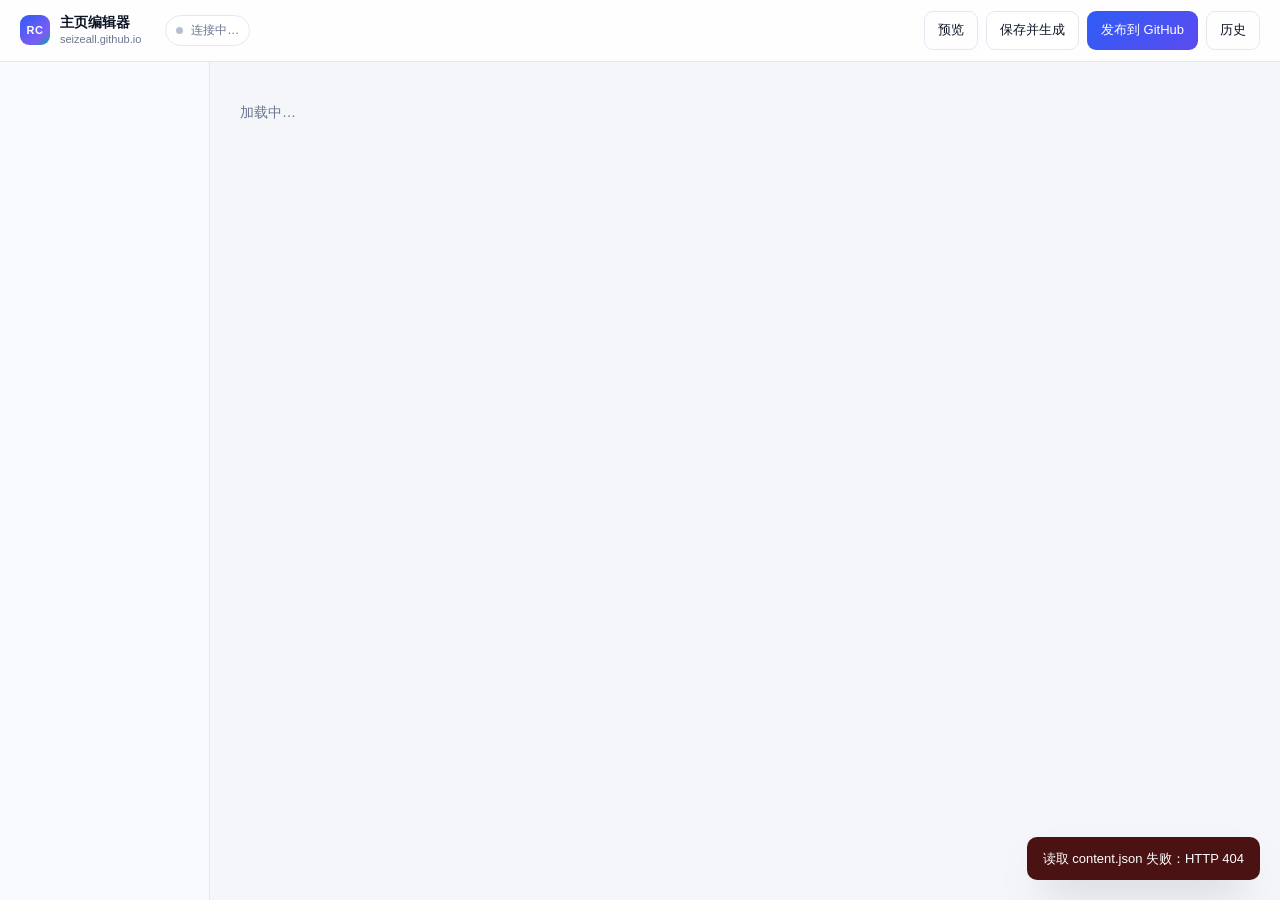
==== tools/admin.html @ 8583acac "Drive the site from content.json and add a local editor - research section trimmed to Multimodal Rea" ====
<!doctype html>
<html lang="zh-CN">
<head>
<meta charset="utf-8">
<meta name="viewport" content="width=device-width, initial-scale=1">
<title>主页编辑器 · Rongtao Chen</title>
<style>
  :root {
    --bg: #f4f6fa;
    --surface: #ffffff;
    --text: #0d1424;
    --text-2: #3c4759;
    --muted: #6a7690;
    --border: #e2e7f0;
    --border-2: #cfd7e6;
    --accent: #2f5cf6;
    --accent-soft: #e9efff;
    --green: #0f9d58;
    --red: #d93025;
    --amber: #b45309;
    --amber-soft: #fdf1e3;
    --radius: 12px;
    --mono: ui-monospace, SFMono-Regular, "Cascadia Mono", Consolas, monospace;
    --sans: -apple-system, BlinkMacSystemFont, "Segoe UI", "PingFang SC", "Microsoft YaHei", sans-serif;
  }
  * { box-sizing: border-box; }
  html, body { height: 100%; }
  body {
    margin: 0; background: var(--bg); color: var(--text);
    font: 14px/1.55 var(--sans); -webkit-font-smoothing: antialiased;
  }
  button { font: inherit; cursor: pointer; }
  input, textarea, select { font: inherit; color: inherit; }

  /* top bar */
  .topbar {
    position: sticky; top: 0; z-index: 20;
    display: flex; align-items: center; gap: 16px;
    height: 62px; padding: 0 20px;
    background: rgba(255,255,255,.88); backdrop-filter: blur(12px);
    border-bottom: 1px solid var(--border);
  }
  .brand { display: flex; align-items: center; gap: 10px; margin-right: 8px; }
  .brand-mark {
    width: 30px; height: 30px; border-radius: 9px; display: grid; place-items: center;
    background: linear-gradient(140deg, #2f5cf6, #7c5cf6 70%, #0e9f9f);
    color: #fff; font-size: 11px; font-weight: 700; letter-spacing: .04em;
  }
  .brand-text { line-height: 1.15; }
  .brand-text b { display: block; font-size: 13.5px; }
  .brand-text span { font-size: 11px; color: var(--muted); }

  .status {
    display: flex; align-items: center; gap: 8px;
    font-size: 12px; color: var(--muted);
    padding: 5px 10px; border: 1px solid var(--border); border-radius: 999px;
    background: var(--surface); white-space: nowrap;
  }
  .dot { width: 7px; height: 7px; border-radius: 50%; background: var(--green); }
  .dot.dirty { background: var(--amber); }
  .dot.off { background: #b6bfd0; }

  .actions { margin-left: auto; display: flex; gap: 8px; }

  .btn {
    display: inline-flex; align-items: center; gap: 6px;
    padding: 8px 13px; border-radius: 9px;
    border: 1px solid var(--border); background: var(--surface); color: var(--text);
    font-size: 13px; font-weight: 500; transition: .15s ease;
  }
  .btn:hover { border-color: var(--border-2); transform: translateY(-1px); }
  .btn:active { transform: none; }
  .btn.primary { background: linear-gradient(135deg, #2f5cf6, #5b4bf0); border-color: transparent; color: #fff; }
  .btn.primary:hover { box-shadow: 0 8px 20px -12px #2f5cf6; }
  .btn.ghost { background: transparent; }
  .btn.danger { color: var(--red); border-color: #f3c9c5; }
  .btn.small { padding: 4px 9px; font-size: 12px; border-radius: 7px; }
  .btn[disabled] { opacity: .5; pointer-events: none; }

  /* layout */
  .layout { display: grid; grid-template-columns: 210px minmax(0, 1fr); align-items: start; }
  .side {
    position: sticky; top: 62px; height: calc(100vh - 62px);
    padding: 18px 12px; border-right: 1px solid var(--border);
    overflow-y: auto; background: rgba(255,255,255,.45);
  }
  .side button {
    display: flex; align-items: center; gap: 9px; width: 100%;
    padding: 9px 11px; margin-bottom: 2px;
    border: 0; border-radius: 9px; background: transparent;
    color: var(--text-2); font-size: 13.5px; text-align: left;
  }
  .side button:hover { background: rgba(13,20,36,.045); color: var(--text); }
  .side button.on { background: var(--accent-soft); color: var(--accent); font-weight: 600; }
  .side .ico { width: 18px; text-align: center; opacity: .8; }

  .panel { padding: 26px 30px 120px; max-width: 980px; }
  .panel h1 { font-size: 20px; margin: 0 0 4px; letter-spacing: -.02em; }
  .panel .sub { color: var(--muted); font-size: 13px; margin: 0 0 22px; }

  .card {
    background: var(--surface); border: 1px solid var(--border); border-radius: var(--radius);
    padding: 20px 22px; margin-bottom: 16px;
  }

  .field { display: block; margin-bottom: 14px; }
  .field > .lab { display: block; font-size: 12px; font-weight: 600; color: var(--text-2); margin-bottom: 5px; letter-spacing: .01em; }
  .field .hint { display: block; font-size: 11.5px; color: var(--muted); margin-top: 4px; }
  input[type=text], input[type=number], textarea, select {
    width: 100%; padding: 8px 10px; border: 1px solid var(--border); border-radius: 8px;
    background: #fbfcfe; outline: none; transition: .15s ease;
  }
  textarea { resize: vertical; min-height: 64px; line-height: 1.55; }
  input:focus, textarea:focus, select:focus { border-color: var(--accent); background: #fff; box-shadow: 0 0 0 3px rgba(47,92,246,.12); }
  .mono { font-family: var(--mono); font-size: 12.5px; }

  .grid2 { display: grid; grid-template-columns: 1fr 1fr; gap: 0 14px; }
  .grid3 { display: grid; grid-template-columns: 1fr 1fr 1fr; gap: 0 14px; }

  /* repeatable groups */
  .array { margin: 6px 0 4px; }
  .item {
    border: 1px solid var(--border); border-radius: 10px; padding: 14px 14px 4px;
    margin-bottom: 10px; background: #fcfdff;
  }
  .item.dragging { border-color: var(--accent); }
  .item-head { display: flex; align-items: center; gap: 8px; margin: -2px 0 10px; }
  .item-head .idx {
    font-family: var(--mono); font-size: 11px; color: var(--muted);
    background: var(--bg); border-radius: 5px; padding: 2px 6px;
  }
  .item-head .ttl { font-size: 12.5px; color: var(--text-2); font-weight: 600; overflow: hidden; text-overflow: ellipsis; white-space: nowrap; max-width: 380px; }
  .item-head .tools { margin-left: auto; display: flex; gap: 5px; }
  .iconbtn {
    width: 26px; height: 26px; display: grid; place-items: center;
    border: 1px solid var(--border); border-radius: 7px; background: #fff; color: var(--muted);
    font-size: 13px; line-height: 1;
  }
  .iconbtn:hover { color: var(--text); border-color: var(--border-2); }
  .iconbtn.danger:hover { color: var(--red); border-color: #f3c9c5; }
  .addrow { display: flex; gap: 8px; align-items: center; margin-top: 4px; }

  .empty-note { color: var(--muted); font-size: 12.5px; padding: 10px 0; }

  /* history dialog */
  dialog {
    border: 0; border-radius: 16px; padding: 0; width: min(680px, 92vw);
    box-shadow: 0 40px 80px -30px rgba(13,20,36,.45); color: var(--text);
  }
  dialog::backdrop { background: rgba(13,20,36,.35); backdrop-filter: blur(2px); }
  .dlg-head { display: flex; align-items: center; padding: 18px 20px; border-bottom: 1px solid var(--border); }
  .dlg-head h2 { margin: 0; font-size: 15px; }
  .dlg-body { max-height: 60vh; overflow: auto; padding: 8px 12px 14px; }
  .commit { display: flex; align-items: center; gap: 12px; padding: 10px 8px; border-bottom: 1px solid #f1f4f9; }
  .commit:last-child { border-bottom: 0; }
  .commit .sha { font-family: var(--mono); font-size: 12px; color: var(--accent); }
  .commit .date { font-size: 11.5px; color: var(--muted); }
  .commit .subj { font-size: 13px; }
  .commit .grow { flex: 1; min-width: 0; }
  .commit .subj span { display: block; overflow: hidden; text-overflow: ellipsis; white-space: nowrap; }

  /* toast */
  .toast {
    position: fixed; right: 20px; bottom: 20px; z-index: 60;
    max-width: 460px; padding: 12px 16px; border-radius: 10px;
    background: #0d1424; color: #fff; font-size: 13px; line-height: 1.5;
    box-shadow: 0 20px 40px -18px rgba(0,0,0,.55);
    opacity: 0; transform: translateY(8px); pointer-events: none; transition: .2s ease;
  }
  .toast.show { opacity: 1; transform: none; }
  .toast.ok { background: #0b3d2c; }
  .toast.err { background: #4a1213; }
  .toast pre { margin: 8px 0 0; font-family: var(--mono); font-size: 11.5px; white-space: pre-wrap; opacity: .85; max-height: 160px; overflow: auto; }

  .muted { color: var(--muted); }
  .kbd { font-family: var(--mono); font-size: 11px; border: 1px solid var(--border); border-bottom-width: 2px; border-radius: 5px; padding: 1px 5px; color: var(--muted); background: #fff; }

  @media (max-width: 860px) {
    .layout { grid-template-columns: 1fr; }
    .side { position: static; height: auto; display: flex; gap: 4px; overflow-x: auto; border-right: 0; border-bottom: 1px solid var(--border); padding: 10px; }
    .side button { width: auto; white-space: nowrap; }
    .panel { padding: 20px 16px 120px; }
    .grid2, .grid3 { grid-template-columns: 1fr; }
  }
</style>
</head>
<body>

<header class="topbar">
  <div class="brand">
    <div class="brand-mark">RC</div>
    <div class="brand-text"><b>主页编辑器</b><span id="siteHost">seizeall.github.io</span></div>
  </div>
  <div class="status" id="status"><span class="dot off"></span><span id="statusText">连接中…</span></div>
  <div class="actions">
    <button class="btn ghost" id="btnPreview" title="在新标签页打开站点">预览</button>
    <button class="btn" id="btnSave" title="写入 content.json 并重新生成 index.html">保存并生成</button>
    <button class="btn primary" id="btnPublish" title="保存 + git commit + git push">发布到 GitHub</button>
    <button class="btn ghost" id="btnHistory" title="查看提交历史并回退">历史</button>
  </div>
</header>

<div class="layout">
  <nav class="side" id="nav"></nav>
  <main class="panel" id="panel"><p class="muted">加载中…</p></main>
</div>

<dialog id="historyDlg">
  <div class="dlg-head">
    <h2>提交历史</h2>
    <button class="btn small ghost" id="closeHistory" style="margin-left:auto">关闭</button>
  </div>
  <div class="dlg-body" id="historyBody"></div>
</dialog>

<div class="toast" id="toast"></div>

<script>
(function () {
  "use strict";

  const TOKEN = "__TOKEN__";
  const el = (tag, cls, text) => {
    const n = document.createElement(tag);
    if (cls) n.className = cls;
    if (text !== undefined) n.textContent = text;
    return n;
  };

  const state = { content: null, section: "site", formDirty: false, gitDirty: false, busy: false };

  /* ---------------- api ---------------- */
  async function api(path, options = {}) {
    const res = await fetch(path, {
      ...options,
      headers: { "X-Admin-Token": TOKEN, "Content-Type": "application/json", ...(options.headers || {}) },
    });
    const data = await res.json().catch(() => ({ ok: false, error: "HTTP " + res.status }));
    if (!res.ok && data.ok !== false) data.ok = false;
    return data;
  }

  function toast(message, kind = "", detail = "") {
    const box = document.getElementById("toast");
    box.className = "toast show " + kind;
    box.textContent = message;
    if (detail) {
      const pre = el("pre", "", detail);
      box.appendChild(pre);
    }
    clearTimeout(toast._t);
    toast._t = setTimeout(() => { box.className = "toast " + kind; }, kind === "err" ? 9000 : 3600);
  }

  function markDirty() {
    state.formDirty = true;
    renderStatus();
  }

  async function refreshStatus() {
    const s = await api("/api/status");
    if (!s.ok) return;
    state.status = s;
    state.gitDirty = s.dirty;
    renderStatus();
    document.getElementById("siteHost").textContent = (state.content && state.content.site.url) || "本地";
  }

  function renderStatus() {
    const s = state.status || {};
    const dot = document.querySelector("#status .dot");
    const text = document.getElementById("statusText");
    const pending = state.formDirty || state.gitDirty;
    dot.className = "dot" + (pending ? " dirty" : "");
    const bits = [s.branch || "main"];
    bits.push(state.formDirty ? "有未保存的修改" : (state.gitDirty ? "已生成，待发布" : "已同步"));
    if (s.ahead) bits.push("领先 " + s.ahead);
    if (s.behind) bits.push("落后 " + s.behind);
    text.textContent = bits.join(" · ");
    text.title = s.last_commit || "";
    document.getElementById("btnSave").disabled = !state.formDirty || state.busy;
    document.getElementById("btnPublish").disabled = state.busy;
  }

  /* ---------------- schema ---------------- */
  const T = (k, l, extra) => ({ k, l, t: "text", ...extra });
  const TA = (k, l, extra) => ({ k, l, t: "textarea", ...extra });
  const N = (k, l, extra) => ({ k, l, t: "number", ...extra });

  const SECTIONS = [
    {
      id: "site", label: "站点信息", icon: "⚙", obj: "site",
      hint: "名字、邮箱、链接这些全局信息。改动会同步到页头、联系方式和 SEO 标签。",
      extra: "portrait",
      fields: [
        { grid: 2, fields: [T("name", "姓名（英文）"), T("name_cjk", "姓名（中文）")] },
        T("title", "浏览器标题", { hint: "出现在标签页和搜索结果里" }),
        TA("description", "页面描述（SEO）", { hint: "一两句话，搜索引擎摘要用" }),
        { grid: 2, fields: [T("url", "站点地址"), T("email", "邮箱")] },
        { grid: 2, fields: [T("scholar", "Google Scholar"), T("github", "GitHub")] },
        { grid: 2, fields: [T("university", "学校"), T("department", "院系")] },
      ],
    },
    {
      id: "hero", label: "首页 Hero", icon: "◉", obj: "hero",
      hint: "第一屏：小标签、一句话介绍、所在地、四个数字。**加粗**、*斜体* 和 [文字](链接) 都能用。",
      fields: [
        T("eyebrow", "小标签", { hint: "例如 M.S. Student · Southeast University" }),
        TA("lede", "一句话介绍", { hint: "支持 **加粗** 与 *斜体*" }),
        T("location", "所在地"),
        {
          k: "stats", l: "数字指标", t: "array", addLabel: "添加一个指标",
          item: { fields: [{ grid: 2, fields: [T("label", "名称"), N("value", "数值")] }] },
        },
      ],
    },
    {
      id: "about", label: "关于", icon: "¶", obj: "about",
      hint: "左侧是几段自我介绍，右侧是「At a glance」小卡片。",
      fields: [
        { grid: 2, fields: [T("kicker", "小标题编号"), T("heading", "标题")] },
        { k: "paragraphs", l: "段落", t: "array", addLabel: "添加一段", item: { t: "string", rows: 4 } },
        {
          k: "glance", l: "At a glance 条目", t: "array", addLabel: "添加一行",
          item: { fields: [{ grid: 2, fields: [T("key", "名称"), T("value", "内容")] }] },
        },
        {
          k: "glance_link", l: "卡片底部链接", t: "object",
          fields: [{ grid: 2, fields: [T("label", "链接文字"), T("href", "地址")] }],
        },
      ],
    },
    {
      id: "research", label: "研究方向", icon: "◈", obj: "research",
      hint: "每张卡片一个方向。图标可选：wave / graph / transfer / mesh / book / chip。",
      fields: [
        { grid: 2, fields: [T("kicker", "小标题编号"), T("heading", "标题")] },
        TA("sub", "副标题", { rows: 2 }),
        {
          k: "items", l: "方向卡片", t: "array", addLabel: "添加一个方向",
          itemTitle: (it) => it.title,
          item: {
            fields: [
              { grid: 2, fields: [T("title", "标题"), { k: "icon", l: "图标", t: "select", o: ["wave", "graph", "transfer", "mesh", "book", "chip"].map(v => ({ v, l: v })) }] },
              TA("text", "描述", { rows: 3 }),
              T("tags", "标签", { hint: "用英文逗号分隔" , list: true }),
            ],
          },
        },
      ],
    },
    {
      id: "news", label: "新闻", icon: "◷", obj: "news",
      hint: "按时间倒序排列，年份 + 一句话。",
      fields: [
        { grid: 2, fields: [T("kicker", "小标题编号"), T("heading", "标题")] },
        {
          k: "items", l: "新闻条目", t: "array", addLabel: "添加一条",
          itemTitle: (it) => it.when + " · " + (it.text || "").slice(0, 40),
          item: { fields: [{ grid: 2, fields: [T("when", "年份"), TA("text", "内容", { rows: 2 })] }] },
        },
      ],
    },
    {
      id: "publications", label: "论文", icon: "▤", obj: "publications", wide: true,
      hint: "列表可以上下移动调整顺序；期刊 / 会议靠 type 区分，页面上的筛选按钮会自动算数量。",
      fields: [
        { grid: 2, fields: [T("kicker", "小标题编号"), T("heading", "标题")] },
        T("sub", "副标题"),
        { grid: 2, fields: [T("scholar", "Scholar 链接"), T("scholar_text", "链接文字")] },
        T("note", "作者说明"),
        {
          k: "items", l: "论文列表", t: "array", addLabel: "添加一篇论文", extra: "pdf",
          itemTitle: (it) => it.title,
          item: {
            fields: [
              { grid: 3, fields: [
                  T("badge", "短标签", { hint: "TNSRE / TAFFC…" }),
                  { k: "type", l: "类型", t: "select", o: [{ v: "journal", l: "期刊" }, { v: "conference", l: "会议" }] },
                  N("year", "年份"),
                ] },
              TA("title", "标题", { rows: 2 }),
              T("href", "标题链接（可空）"),
              T("authors", "作者", { hint: "自己的名字用 ** 包起来就会高亮" }),
              T("venue", "期刊 / 会议全名"),
              N("cited", "引用数", { hint: "0 或空就不显示" }),
              {
                k: "links", l: "链接", t: "array", addLabel: "添加链接",
                item: { fields: [{ grid: 2, fields: [T("label", "文字"), T("href", "地址")] }] },
              },
            ],
          },
        },
      ],
    },
    {
      id: "code", label: "开源项目", icon: "⌘", obj: "code",
      hint: "GitHub 仓库卡片，star 数要手填（本地不联网也能编辑）。",
      fields: [
        { grid: 2, fields: [T("kicker", "小标题编号"), T("heading", "标题")] },
        T("sub", "副标题", { hint: "支持 [文字](链接)" }),
        {
          k: "items", l: "仓库", t: "array", addLabel: "添加一个仓库",
          itemTitle: (it) => it.name,
          item: { fields: [
            { grid: 2, fields: [T("name", "仓库名"), T("href", "地址")] },
            TA("desc", "描述", { rows: 2 }),
            { grid: 3, fields: [
                N("stars", "Star 数"),
                T("lang", "语言"),
                T("color", "语言颜色", { hint: "如 #3572A5" }),
              ] },
          ] },
        },
      ],
    },
    {
      id: "contact", label: "联系方式", icon: "✉", obj: "contact",
      hint: "邮箱取自「站点信息」，这里只改文案和右侧链接。",
      fields: [
        { grid: 2, fields: [T("kicker", "小标题编号"), T("heading", "标题")] },
        TA("sub", "副标题", { rows: 2 }),
        {
          k: "links", l: "链接", t: "array", addLabel: "添加链接",
          itemTitle: (it) => it.name,
          item: { fields: [
            T("name", "名称"),
            { grid: 2, fields: [T("handle", "右侧文字"), T("href", "地址")] },
          ] },
        },
      ],
    },
  ];

  /* ---------------- form rendering ---------------- */
  function fieldControl(owner, f) {
    const wrap = el("label", "field");
    wrap.appendChild(el("span", "lab", f.l));

    if (f.t === "select") {
      const sel = el("select");
      (f.o || []).forEach(opt => {
        const o = el("option", "", opt.l);
        o.value = opt.v;
        if (owner[f.k] === opt.v) o.selected = true;
        sel.appendChild(o);
      });
      sel.addEventListener("change", () => { owner[f.k] = sel.value; markDirty(); });
      wrap.appendChild(sel);
      return wrap;
    }

    if (f.t === "textarea") {
      const ta = el("textarea");
      ta.rows = f.rows || 3;
      ta.value = owner[f.k] || "";
      ta.addEventListener("input", () => { owner[f.k] = ta.value; markDirty(); });
      wrap.appendChild(ta);
      if (f.hint) wrap.appendChild(el("span", "hint", f.hint));
      return wrap;
    }

    if (f.t === "number") {
      const inp = el("input");
      inp.type = "number";
      inp.value = owner[f.k] === undefined ? "" : owner[f.k];
      inp.addEventListener("input", () => { owner[f.k] = inp.value === "" ? "" : Number(inp.value); markDirty(); });
      wrap.appendChild(inp);
      if (f.hint) wrap.appendChild(el("span", "hint", f.hint));
      return wrap;
    }

    const inp = el("input");
    inp.type = "text";
    if (Array.isArray(owner[f.k])) inp.value = owner[f.k].join(", ");
    else inp.value = owner[f.k] === undefined ? "" : owner[f.k];
    inp.addEventListener("input", () => {
      owner[f.k] = f.list ? inp.value.split(",").map(s => s.trim()).filter(Boolean) : inp.value;
      markDirty();
    });
    wrap.appendChild(inp);
    if (f.hint) wrap.appendChild(el("span", "hint", f.hint));
    return wrap;
  }

  function renderFields(host, owner, fields) {
    fields.forEach(f => {
      if (f.grid) {
        const g = el("div", "grid" + f.grid);
        f.fields.forEach(sub => g.appendChild(fieldControl(owner, sub)));
        host.appendChild(g);
      } else if (f.t === "array") {
        host.appendChild(arrayEditor(owner, f));
      } else if (f.t === "object") {
        const box = el("div", "card");
        box.style.marginBottom = "14px";
        box.style.padding = "14px 16px 2px";
        box.appendChild(el("div", "lab", f.l));
        if (!owner[f.k] || typeof owner[f.k] !== "object") owner[f.k] = {};
        renderFields(box, owner[f.k], f.fields);
        host.appendChild(box);
      } else {
        host.appendChild(fieldControl(owner, f));
      }
    });
  }

  function defaultFor(f) {
    if (f.t === "number") return 0;
    if (f.t === "select") return (f.o && f.o[0] && f.o[0].v) || "";
    return "";
  }

  function blankItem(schema) {
    if (schema.t === "string") return "";
    const obj = {};
    (schema.fields || []).forEach(f => {
      if (f.grid) f.fields.forEach(sub => { obj[sub.k] = defaultFor(sub); });
      else if (f.t === "array") obj[f.k] = [];
      else if (f.t === "object") obj[f.k] = {};
      else obj[f.k] = defaultFor(f);
    });
    return obj;
  }

  function arrayEditor(owner, f) {
    const wrap = el("div", "field");
    wrap.appendChild(el("span", "lab", f.l));
    const list = el("div", "array");
    if (!Array.isArray(owner[f.k])) owner[f.k] = [];

    owner[f.k].forEach((item, i) => {
      const card = el("div", "item");
      const head = el("div", "item-head");
      head.appendChild(el("span", "idx", String(i + 1).padStart(2, "0")));
      if (f.itemTitle) {
        const t = f.itemTitle(item);
        if (t) head.appendChild(el("span", "ttl", String(t)));
      }
      const tools = el("div", "tools");
      const up = el("button", "iconbtn", "↑"); up.title = "上移";
      const down = el("button", "iconbtn", "↓"); down.title = "下移";
      const del = el("button", "iconbtn danger", "✕"); del.title = "删除";
      up.onclick = () => { if (i > 0) { swap(owner[f.k], i, i - 1); renderPanel(); markDirty(); } };
      down.onclick = () => { if (i < owner[f.k].length - 1) { swap(owner[f.k], i, i + 1); renderPanel(); markDirty(); } };
      del.onclick = () => {
        if (!confirm("删除这一项？")) return;
        owner[f.k].splice(i, 1);
        renderPanel(); markDirty();
      };
      tools.append(up, down, del);
      if (f.extra === "pdf") tools.appendChild(pdfButton(item));
      head.appendChild(tools);
      card.appendChild(head);

      if (f.item.t === "string") {
        const ta = el("textarea");
        ta.rows = f.item.rows || 3;
        ta.value = item;
        ta.addEventListener("input", () => { owner[f.k][i] = ta.value; markDirty(); });
        card.appendChild(ta);
      } else {
        renderFields(card, item, f.item.fields);
      }
      list.appendChild(card);
    });

    if (!owner[f.k].length) list.appendChild(el("div", "empty-note", "还没有内容，点下面的按钮添加。"));

    const add = el("button", "btn small", "+ " + (f.addLabel || "添加"));
    add.onclick = () => { owner[f.k].push(blankItem(f.item)); renderPanel(); markDirty(); };
    const row = el("div", "addrow");
    row.appendChild(add);
    wrap.appendChild(list);
    wrap.appendChild(row);
    return wrap;
  }

  function swap(arr, a, b) {
    const tmp = arr[a]; arr[a] = arr[b]; arr[b] = tmp;
  }

  /* ---------------- pdf upload ---------------- */
  function pdfButton(item) {
    const btn = el("button", "btn small", "上传 PDF");
    const input = el("input");
    input.type = "file";
    input.accept = "application/pdf";
    input.style.display = "none";
    input.onchange = async () => {
      const file = input.files[0];
      if (!file) return;
      const slug = (item.title || "paper").toLowerCase().replace(/[^a-z0-9]+/g, "-").replace(/^-|-$/g, "").slice(0, 60) || "paper";
      const path = "assets/files/papers/" + slug + ".pdf";
      btn.textContent = "上传中…";
      const res = await fetch("/api/upload?path=" + encodeURIComponent(path), {
        method: "POST",
        headers: { "X-Admin-Token": TOKEN },
        body: file,
      }).then(r => r.json());
      btn.textContent = "上传 PDF";
      if (!res.ok) { toast("上传失败：" + res.error, "err"); return; }
      item.links = item.links || [];
      const existing = item.links.find(l => (l.label || "").toUpperCase() === "PDF");
      if (existing) existing.href = res.path;
      else item.links.push({ label: "PDF", href: res.path });
      markDirty();
      renderPanel();
      toast("已上传 " + res.path + "，记得保存并发布", "ok");
    };
    btn.onclick = () => input.click();
    const holder = el("span");
    holder.append(btn, input);
    return holder;
  }

  /* ---------------- portrait upload ---------------- */
  function portraitCard() {
    const card = el("div", "card");
    card.appendChild(el("div", "lab", "头像"));
    card.appendChild(el("div", "hint", "正方形最好，≥ 512×512。上传后会自动刷新预览缓存。"));

    const row = el("div", "addrow");
    row.style.marginTop = "10px";
    const btn = el("button", "btn small", "更换头像");
    const input = el("input");
    input.type = "file";
    input.accept = "image/*";
    input.style.display = "none";
    input.onchange = async () => {
      const file = input.files[0];
      if (!file) return;
      btn.textContent = "上传中…";
      const res = await fetch("/api/upload?path=" + encodeURIComponent("assets/img/portrait.jpg"), {
        method: "POST",
        headers: { "X-Admin-Token": TOKEN },
        body: file,
      }).then(r => r.json());
      btn.textContent = "更换头像";
      if (!res.ok) { toast("上传失败：" + res.error, "err"); return; }
      await api("/api/rebuild", { method: "POST", body: "{}" });
      state.formDirty = true;
      await refreshStatus();
      toast("头像已替换，记得发布", "ok");
    };
    btn.onclick = () => input.click();
    const img = el("img");
    img.src = "assets/img/portrait.jpg?v=" + Date.now();
    img.style.cssText = "width:96px;height:96px;border-radius:16px;object-fit:cover;margin-top:12px;border:1px solid var(--border)";
    row.append(btn, input);
    card.append(row, img);
    return card;
  }

  /* ---------------- panel ---------------- */
  function renderNav() {
    const nav = document.getElementById("nav");
    nav.innerHTML = "";
    SECTIONS.forEach(s => {
      const b = el("button", state.section === s.id ? "on" : "");
      b.appendChild(el("span", "ico", s.icon));
      b.appendChild(el("span", "", s.label));
      b.onclick = () => {
        state.section = s.id;
        history.replaceState(null, "", "#" + s.id);
        renderNav(); renderPanel(); window.scrollTo(0, 0);
      };
      nav.appendChild(b);
    });
  }

  function renderPanel() {
    if (!state.content) return;
    const section = SECTIONS.find(s => s.id === state.section) || SECTIONS[0];
    const owner = state.content[section.obj];
    const panel = document.getElementById("panel");
    panel.innerHTML = "";

    const h = el("h1", "", section.label);
    panel.appendChild(h);
    if (section.hint) panel.appendChild(el("p", "sub", section.hint));

    const card = el("div", "card");
    renderFields(card, owner, section.fields);
    panel.appendChild(card);

    if (section.extra === "portrait") panel.appendChild(portraitCard());

    const foot = el("p", "sub");
    foot.style.marginTop = "18px";
    foot.innerHTML = '改完记得 <span class="kbd">Ctrl</span> + <span class="kbd">S</span> 保存，或者直接点右上角「发布到 GitHub」。';
    panel.appendChild(foot);
  }

  /* ---------------- actions ---------------- */
  async function save(quiet) {
    if (!state.content) return false;
    state.busy = true; renderStatus();
    const res = await api("/api/content", {
      method: "POST",
      body: JSON.stringify({ content: state.content }),
    });
    state.busy = false;
    if (!res.ok) {
      toast("保存失败：" + res.error, "err");
      renderStatus();
      return false;
    }
    state.formDirty = false;
    await refreshStatus();
    if (!quiet) toast("已生成 index.html（" + Math.round(res.bytes / 1024) + " KB）", "ok");
    return true;
  }

  async function publish() {
    if (state.formDirty) {
      const ok = await save(true);
      if (!ok) return;
    }
    state.busy = true; renderStatus();
    toast("正在提交并推送…");
    const res = await api("/api/publish", { method: "POST", body: "{}" });
    state.busy = false;
    await refreshStatus();
    if (res.ok) {
      toast(res.changed ? res.message : res.message, "ok");
    } else {
      toast(res.error || "发布失败", "err", res.log || "");
    }
  }

  async function openHistory() {
    const dlg = document.getElementById("historyDlg");
    const body = document.getElementById("historyBody");
    body.innerHTML = "<p class='muted' style='padding:12px'>加载中…</p>";
    dlg.showModal();
    const res = await api("/api/history");
    body.innerHTML = "";
    if (!res.ok) { body.innerHTML = "<p class='muted' style='padding:12px'>读取失败</p>"; return; }
    res.items.forEach((c, i) => {
      const row = el("div", "commit");
      row.appendChild(el("span", "sha", c.sha));
      const grow = el("div", "grow");
      const subj = el("div", "subj");
      subj.appendChild(el("span", "", c.subject));
      grow.append(subj, el("div", "date", c.date + (i === 0 ? " · 最新" : "")));
      row.appendChild(grow);
      const btn = el("button", "btn small danger", i === 0 ? "回退这次修改" : "回退到此前");
      btn.onclick = async () => {
        if (!confirm("回退提交 " + c.sha + "？\n这会生成一个新的反向提交并推送。")) return;
        btn.disabled = true;
        const r = await api("/api/rollback", { method: "POST", body: JSON.stringify({ sha: c.sha }) });
        btn.disabled = false;
        if (r.ok) {
          toast(r.message || "已回退", "ok");
          dlg.close();
          await reload();
        } else {
          toast(r.error || "回退失败", "err", r.log || "");
        }
      };
      row.appendChild(btn);
      body.appendChild(row);
    });
  }

  async function reload() {
    const res = await api("/api/content");
    if (!res.ok) { toast("读取 content.json 失败：" + res.error, "err"); return; }
    state.content = res.content;
    state.formDirty = false;
    const hash = (location.hash || "").replace("#", "");
    if (hash && SECTIONS.some(x => x.id === hash)) state.section = hash;
    renderNav();
    renderPanel();
    await refreshStatus();
  }

  /* ---------------- boot ---------------- */
  document.getElementById("btnSave").onclick = () => save();
  document.getElementById("btnPublish").onclick = publish;
  document.getElementById("btnHistory").onclick = openHistory;
  document.getElementById("closeHistory").onclick = () => document.getElementById("historyDlg").close();
  document.getElementById("btnPreview").onclick = () => window.open("/?_=" + Date.now(), "_blank");

  document.addEventListener("keydown", e => {
    if ((e.ctrlKey || e.metaKey) && e.key.toLowerCase() === "s") {
      e.preventDefault();
      save();
    }
  });

  window.addEventListener("beforeunload", e => {
    if (state.formDirty) { e.preventDefault(); e.returnValue = ""; }
  });

  reload();
})();
</script>
</body>
</html>
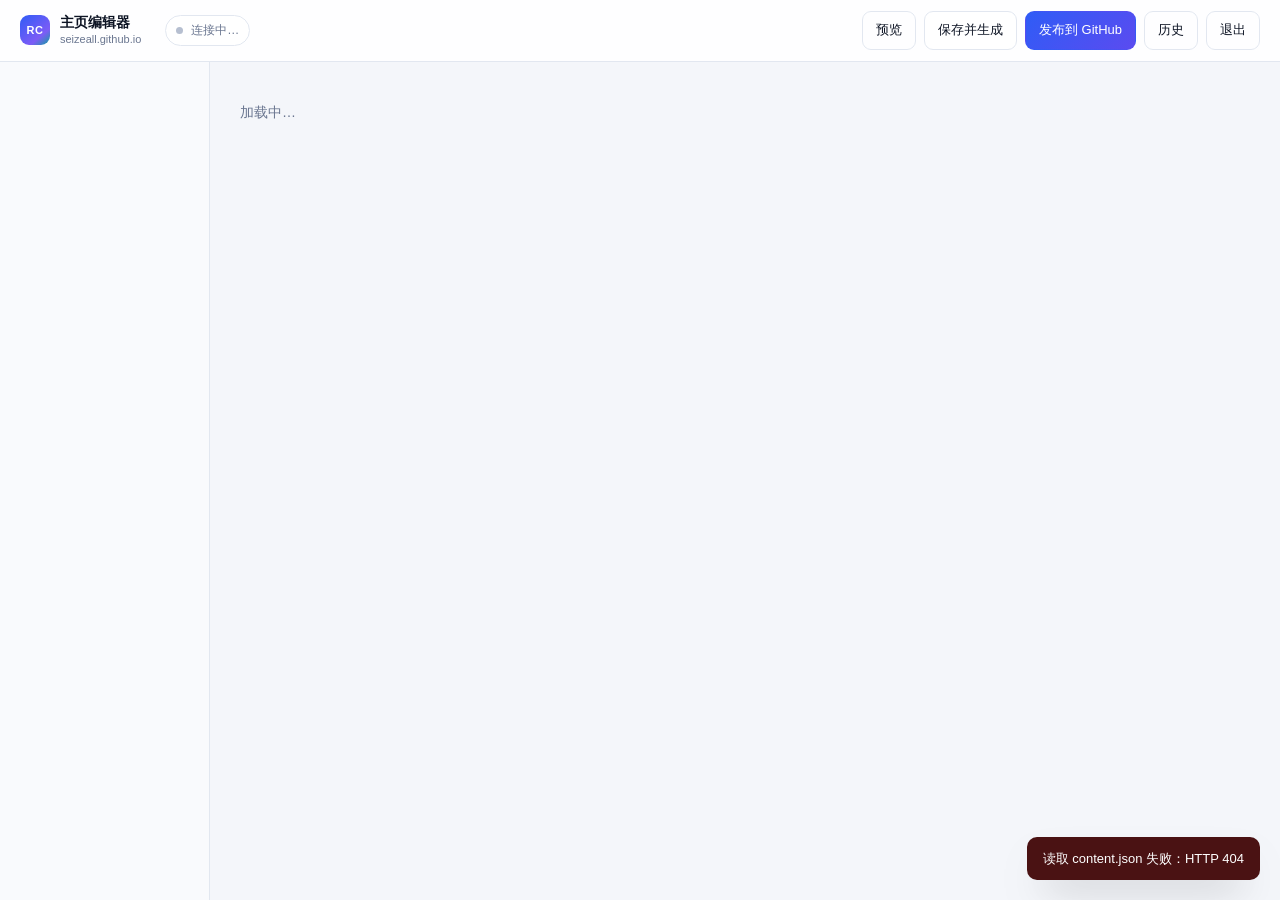
==== commit b7835de3: "Package the editor as a standalone exe - run frozen: project root resolves next to HomepageEditor.ex" ====
--- a/tools/admin.html
+++ b/tools/admin.html
@@ -197,6 +197,7 @@
     <button class="btn" id="btnSave" title="写入 content.json 并重新生成 index.html">保存并生成</button>
     <button class="btn primary" id="btnPublish" title="保存 + git commit + git push">发布到 GitHub</button>
     <button class="btn ghost" id="btnHistory" title="查看提交历史并回退">历史</button>
+    <button class="btn ghost" id="btnQuit" title="停止本地服务并退出">退出</button>
   </div>
 </header>
 
@@ -783,6 +784,15 @@
   document.getElementById("closeHistory").onclick = () => document.getElementById("historyDlg").close();
   document.getElementById("btnPreview").onclick = () => window.open("/?_=" + Date.now(), "_blank");
 
+  document.getElementById("btnQuit").onclick = async () => {
+    if (!confirm("退出编辑器？本地服务会停止，这个页面就不能用了。\n（已经发布的内容不受影响。）")) return;
+    try { await api("/api/shutdown", { method: "POST", body: "{}" }); } catch (e) { /* server may drop the socket */ }
+    document.body.innerHTML =
+      '<div style="padding:80px 24px;text-align:center;font:16px/1.7 -apple-system,Segoe UI,PingFang SC,sans-serif;color:#3c4759">' +
+      '<div style="font-size:22px;font-weight:650;color:#0d1424;margin-bottom:8px">编辑器已退出</div>' +
+      '可以关闭这个标签页了。下次双击桌面图标即可重新打开。</div>';
+  };
+
   document.addEventListener("keydown", e => {
     if ((e.ctrlKey || e.metaKey) && e.key.toLowerCase() === "s") {
       e.preventDefault();
